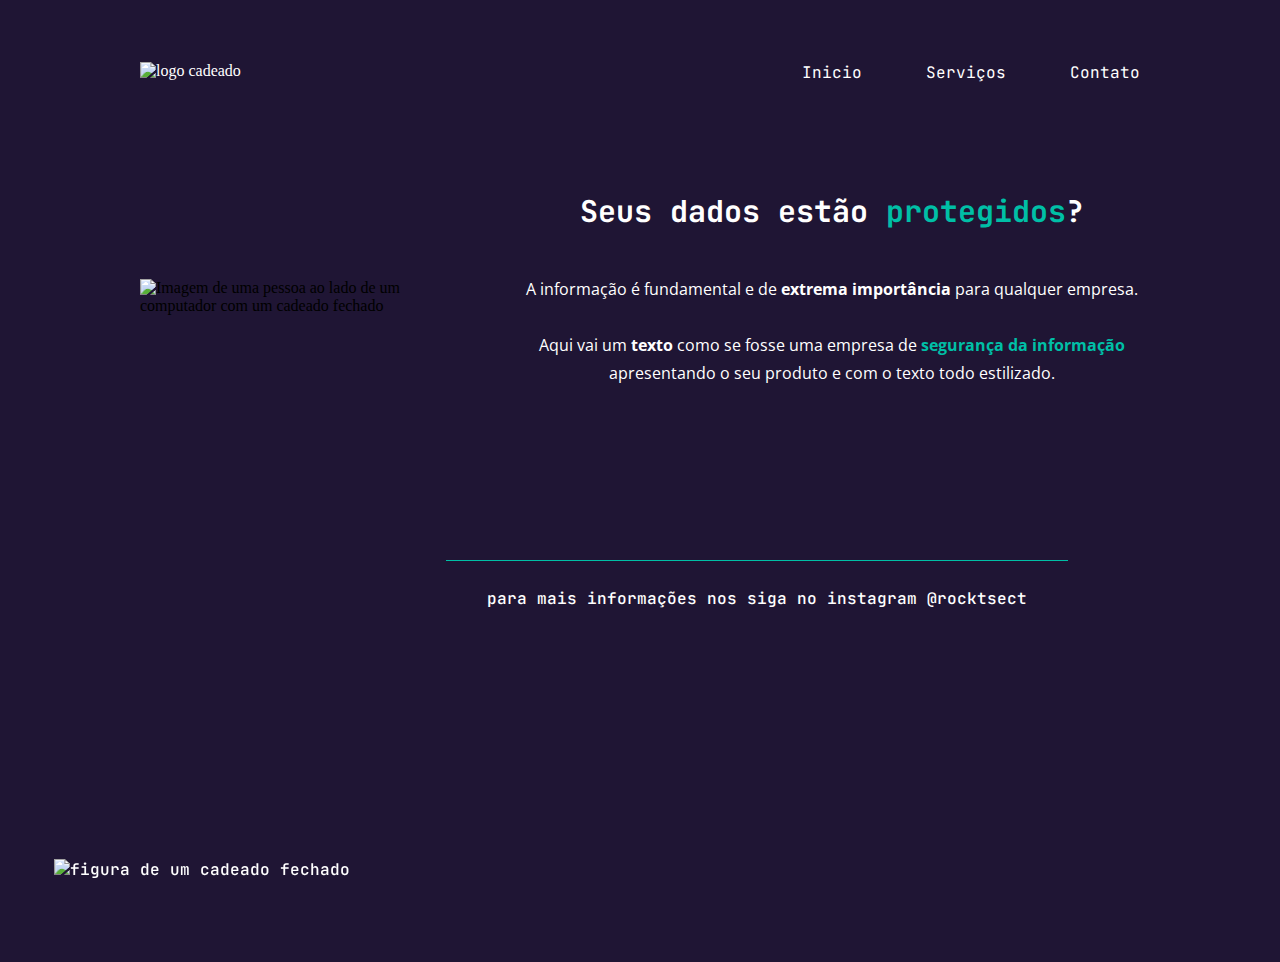
==== index.html @ 4bbc47f2 "Add files via upload" ====
<!DOCTYPE html>
<html lang="en">
<head>
  <meta charset="UTF-8">
  <meta name="viewport" content="width=device-width, initial-scale=1.0">
  <title>Document</title>
  <link rel="stylesheet" href="style.css">
  <link rel="preconnect" href="https://fonts.googleapis.com">
<link rel="preconnect" href="https://fonts.gstatic.com" crossorigin>
<link href="https://fonts.googleapis.com/css2?family=JetBrains+Mono:wght@500;700&family=Mulish:wght@400;700&family=Open+Sans:wght@400;700&display=swap" rel="stylesheet">
<style> @import url('https://fonts.googleapis.com/css2?family=JetBrains+Mono:wght@500;700&family=Mulish:wght@400;700&family=Open+Sans:wght@400;700&display=swap'); </style>


</head>
<body>
<div class="page"> 
<div>
<header>
  <a id="logo" href="#">
  <img src="imagens/logo.svg" alt="logo cadeado">
  <nav>
  <ul>
    <li><a href="#">Inicio</a></li>
    <li><a href="#">Serviços</a></li>
    <li><a href="#">Contato</a></li>
  </ul>
</nav>
</header>
</div>

<div>
<main>
<body>
  <img id= computer src="imagens/img1.svg"
   alt="Imagem de uma pessoa ao lado de um computador com um cadeado fechado">
  <section id="text">
   <h1>
    Seus dados estão <span>protegidos</span>?</h1>
    <p> <br>
    A informação é fundamental e de <strong>extrema importância</strong>  para qualquer empresa.
  <br><br>
  Aqui vai um <strong>texto</strong> como se fosse uma empresa de 
  <span>segurança da informação</span> apresentando o seu produto e com o texto todo estilizado.
</p></section>
</body>
</main>
</div>

<footer>
<a id="cadeado" href="#"></a>

<img id= lock src="imagens/padlock.svg" alt="figura de um cadeado fechado">
<div>
<section id="instagram">
  para mais informações nos siga no instagram 
  <a href="https//instagram.com/rocktsect" target="_blank">@rocktsect</a>
</section> 
</div>
</footer>

 
</body>
</html>
---- style.css ----
body {

  margin: 0;
  background: #1f1534;
  min-height: 100vh;
  position: relative;
 
  }
  a {
    text-decoration: none;
  }

  ul li a:hover {
    font-weight: bold;
    opacity: 1;
  }

  h1{
    display: inline;
    justify-content: left;
    align-items: center;
  }

header{
  display: flex;
  justify-content: space-between;
  align-items: center;
  }

ul {
display: flex;
gap: 64px;
list-style: none;
margin: 0;
padding: 0px;
font-family: 'JetBrains Mono', monospace;
font-weight: 400;
font-size: medium 14;
}


#image{
  background-color: #1f1534;
}

#logo {
Width: 168px;
Height: 23px;
  }

.page {  
  margin: 62px auto 0;
  width: 1000px;
  background-color: #1f1534;
  }
  

a {
    color: #fff;
    flex-direction: row;
    padding: 0px;
    gap: 64px;
    position: flex;
    width: 306px;
    height: 30.05px;
    right: 0px;
    top: 0px;
    
  }

  
  main{
    display: flex;
    align-items: center;
    justify-content: space-between;
    gap: 82px;
    margin-top: 106px;
    margin-bottom:157px;
  }

  #text{
    display: flexbox;
    justify-content: center;
    text-align: center;
    
    }

  h1 {
    font-family: 'JetBrains Mono', monospace;
    line-height: 40px;
    font-weight: 700px;
    font-size: 30px;
    color:#fff;
    width: 605px;
    display: inline;
    text-align: center;
    
  }

  span {
    color:#00BFA6;
    font-weight:bold;
  }
  
  section p {
    font-size: 16px;
    font-weight: 700px;
    line-height: 28px;
    color: #fff;
    justify-content: center;
    font-family: 'Open Sans', sans-serif;
    text-align: center;
  }
  
  
  footer{
  display: flex;
  align-items: center;
  color: #fff;
  font-size: medium 14px;
  Font-family: 'JetBrains Mono', monospace;
  font-weight: 500;
    }

  #instagram{
 width: 568px;
 height: 0px;
 margin: 0 auto 27px;
 border-top: 1px solid #00BFA6;
 text-align: center;
 padding: 27px;

    }
  
#lock {
  position: fixed;
  bottom: 20px;
  left: 54px;
}
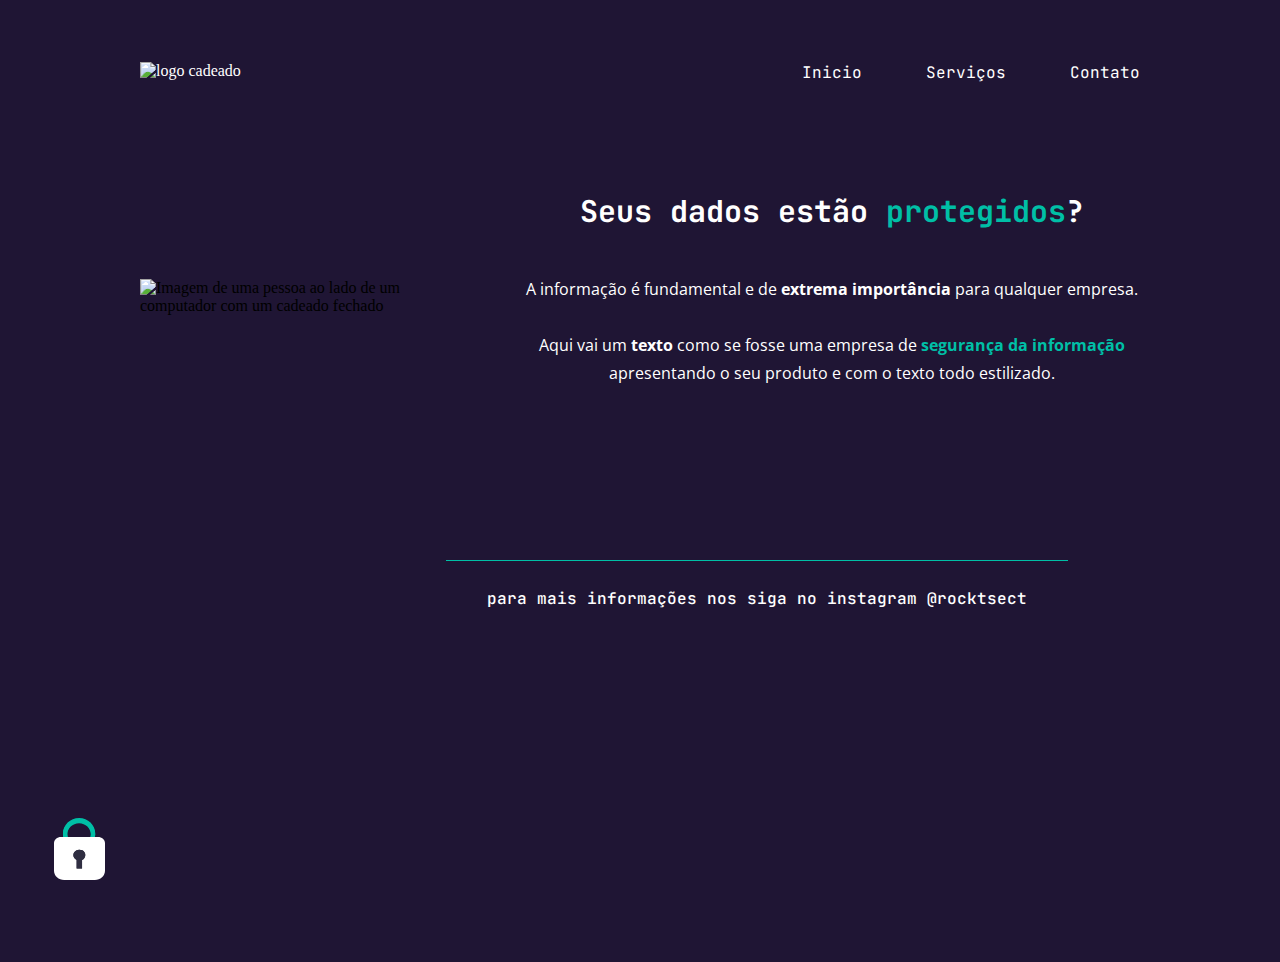
==== commit ce10bb09: "Update index.html" ====
--- a/index.html
+++ b/index.html
@@ -17,7 +17,7 @@
 <div>
 <header>
   <a id="logo" href="#">
-  <img src="imagens/logo.svg" alt="logo cadeado">
+  <img src="./imagens/logo.svg" alt="logo cadeado">
   <nav>
   <ul>
     <li><a href="#">Inicio</a></li>
@@ -31,7 +31,7 @@
 <div>
 <main>
 <body>
-  <img id= computer src="imagens/img1.svg"
+  <img id= computer src="./imagens/img1.svg"
    alt="Imagem de uma pessoa ao lado de um computador com um cadeado fechado">
   <section id="text">
    <h1>
@@ -49,7 +49,7 @@
 <footer>
 <a id="cadeado" href="#"></a>
 
-<img id= lock src="imagens/padlock.svg" alt="figura de um cadeado fechado">
+<img id= lock src="./Imagens/padlock.svg" alt="figura de um cadeado fechado">
 <div>
 <section id="instagram">
   para mais informações nos siga no instagram 
@@ -60,4 +60,4 @@
 
  
 </body>
-</html>+</html>
